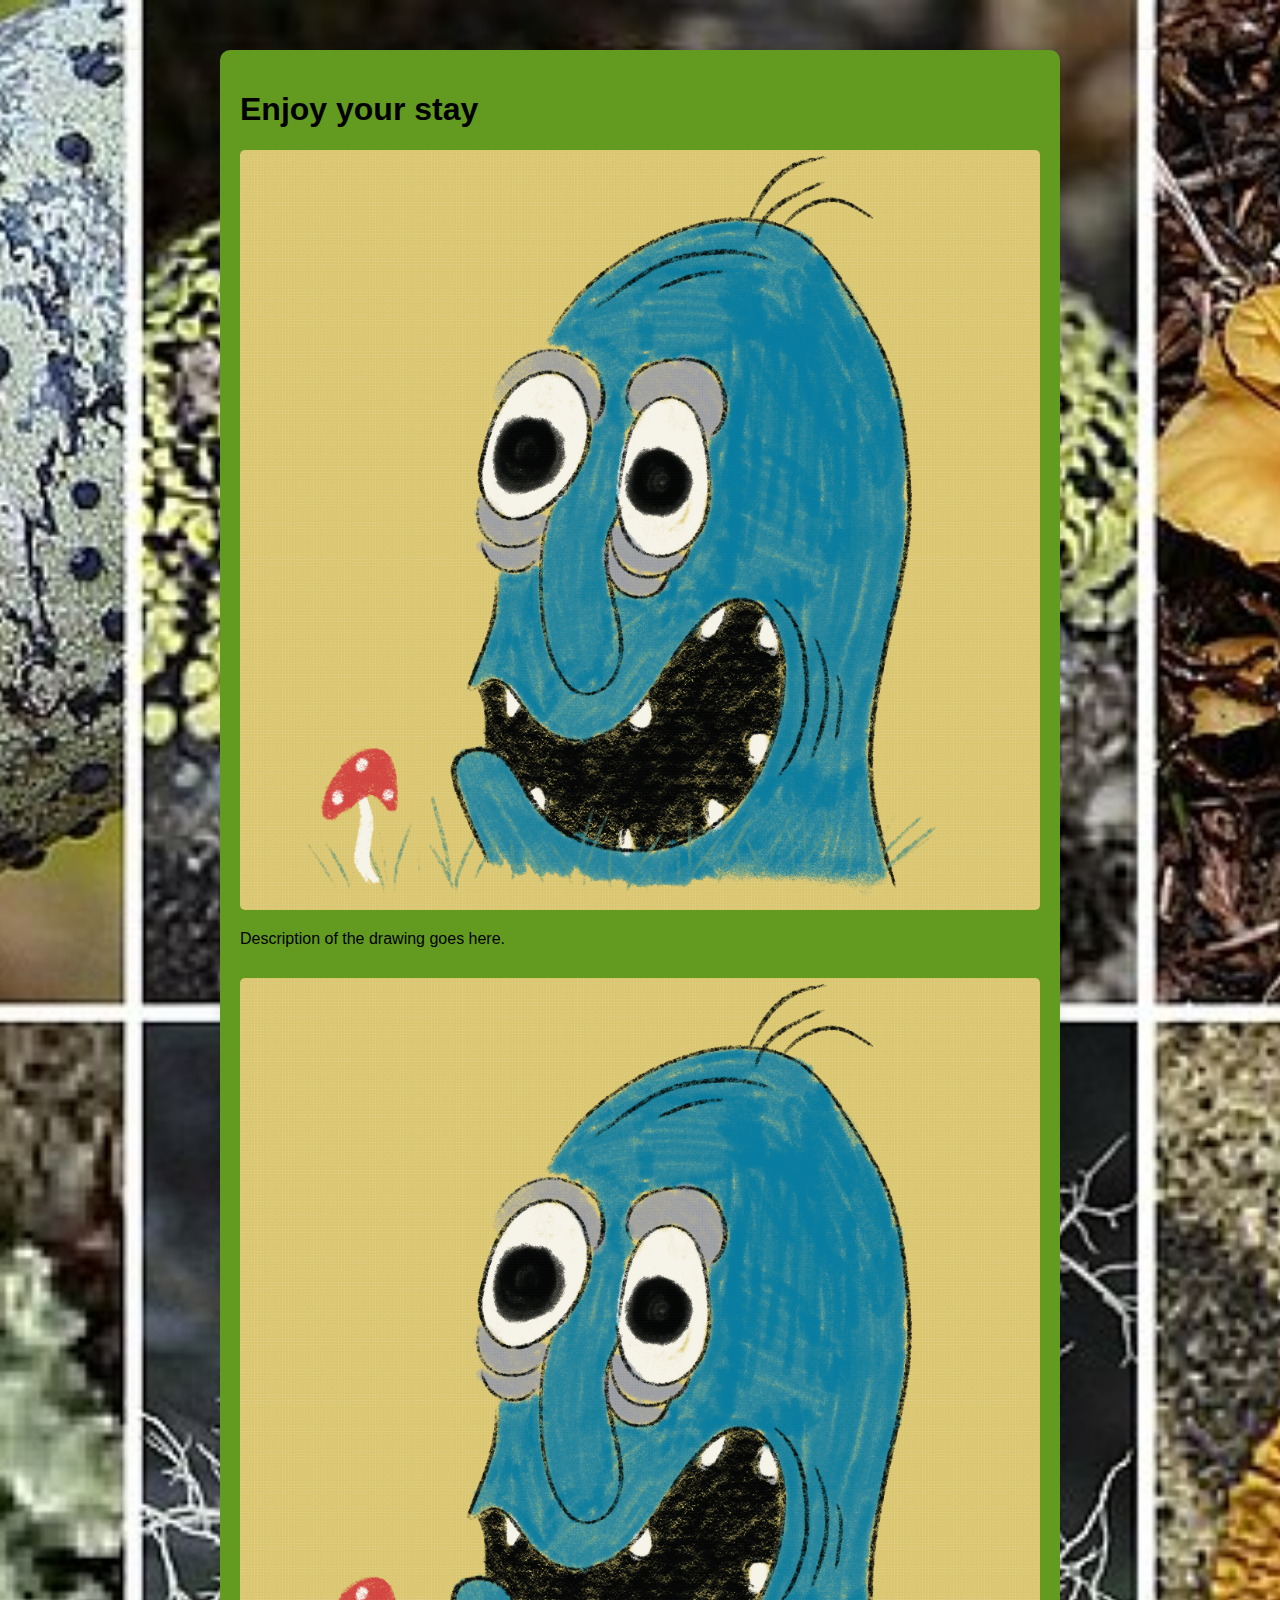
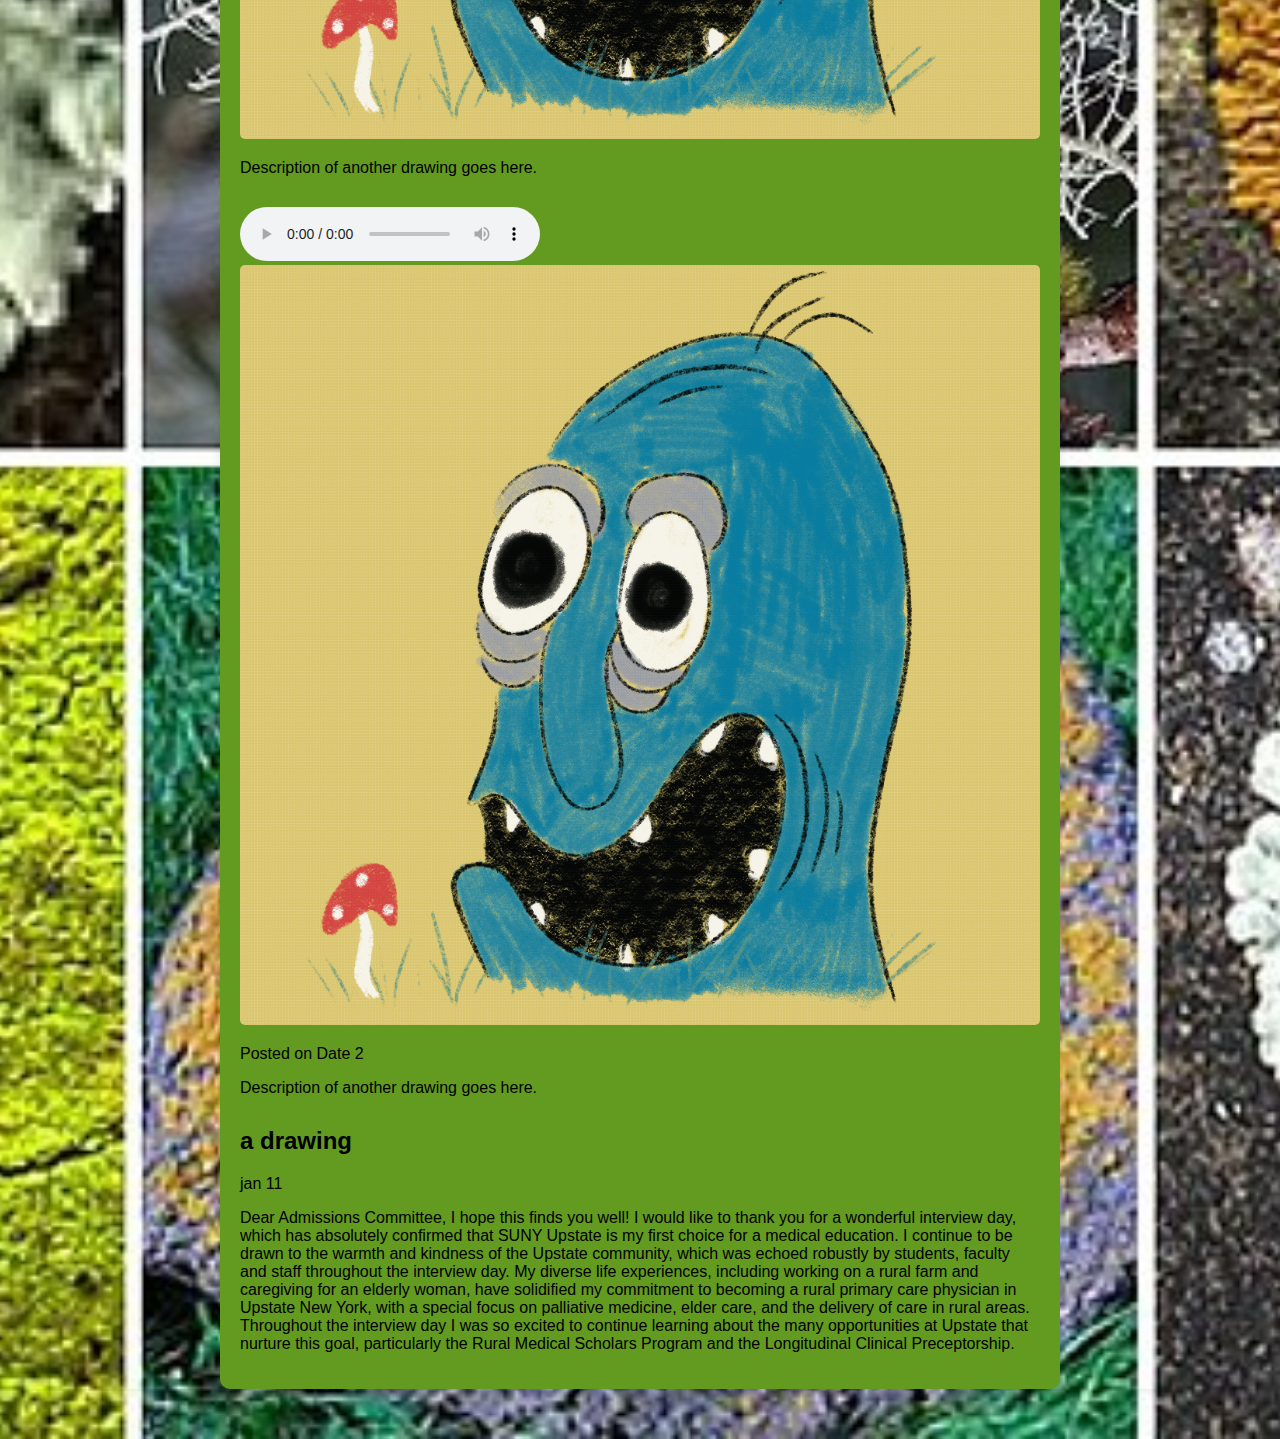
==== page2.html @ 06c56efe "initial commit" ====
<!DOCTYPE html>
<html lang="en">
<head>
    <meta charset="UTF-8">
    <meta name="viewport" content="width=device-width, initial-scale=1.0">
    <link rel="stylesheet" type="text/css" href="page2.css">
    <title>Stuff</title>
</head>
<body>

    <div class="drawings-page">
        <h1>Enjoy your stay</h1>

        <div class="drawing">
            <img src="backround.gif" alt="Drawing 1">
          
            
            <p>Description of the drawing goes here.</p>
        </div>

        <div class="drawing">
            <img src="backround.gif" alt="Drawing 2">
         
           
            <p>Description of another drawing goes here.</p>
        </div>

        <audio controls>
            <source src="audio1.mp3" type="audio/mp3">
            Your browser does not support the audio element.
        </audio>
        <div class="drawing">
            <img src="backround.gif" alt="Drawing 2">
         
            <p>Posted on Date 2</p>
            <p>Description of another drawing goes here.</p>
        </div>

        <div class="blog-post">
            <h2>a drawing</h2>
            <p>jan 11 </p>
            <p>Dear Admissions Committee, 

                I hope this finds you well! I would like to thank you for a wonderful interview day, which has absolutely confirmed that SUNY Upstate is my first choice for a medical education. I continue to be drawn to the warmth and kindness of the Upstate community, which was echoed robustly by students, faculty and staff throughout the interview day. 
                
                My diverse life experiences, including working on a rural farm and caregiving for an elderly woman, have solidified my commitment to becoming a rural primary care physician in Upstate New York, with a special focus on palliative medicine, elder care, and the delivery of care in rural areas. Throughout the interview day I was so excited to continue learning about the many opportunities at Upstate that nurture this goal, particularly the Rural Medical Scholars Program and the Longitudinal Clinical Preceptorship. 
                </p>
        </div>


    </div>

</body>
</html>
---- page2.css ----
body {
    font-family: Arial, sans-serif;
    margin: 0;
    padding: 0;
    background-image: url('lichen.jpg'); /* Add the path to your background image */
    background-size: cover;
    background-position: center;
    background-repeat: no-repeat;
    border-radius: 10px;
    box-shadow: 0 0 10px rgba(0, 0, 0, 0.1);
}

.drawings-page {
    max-width: 800px;
    margin: 50px auto;
    padding: 20px;
    background-color: #639b20; /* Add a white background color */
    border-radius: 10px;
    box-shadow: 0 0 10px rgba(0, 0, 0, 0.1);
}

.drawing {
    margin-bottom: 30px;
}

.drawing img {
    max-width: 100%; /* Ensure images don't exceed their container width */
    border-radius: 5px;
}

/* Rest of your CSS remains unchanged */
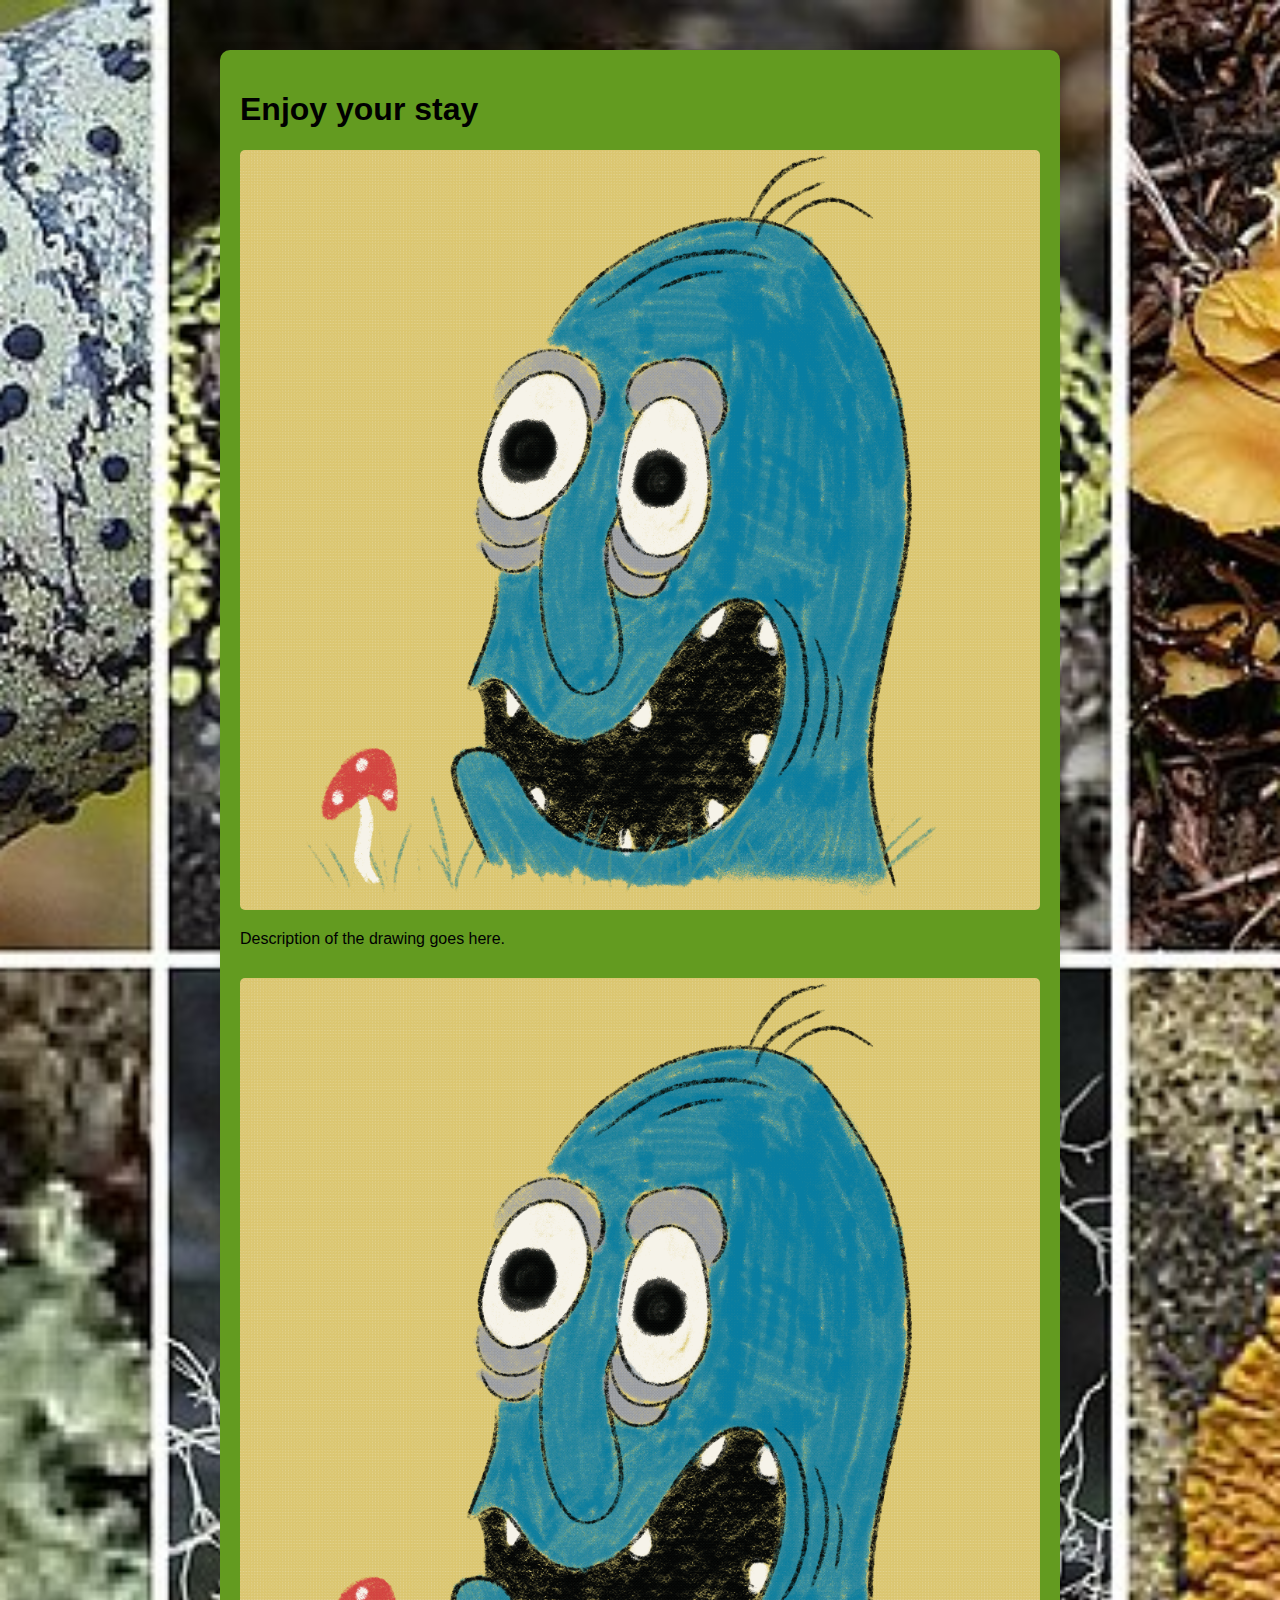
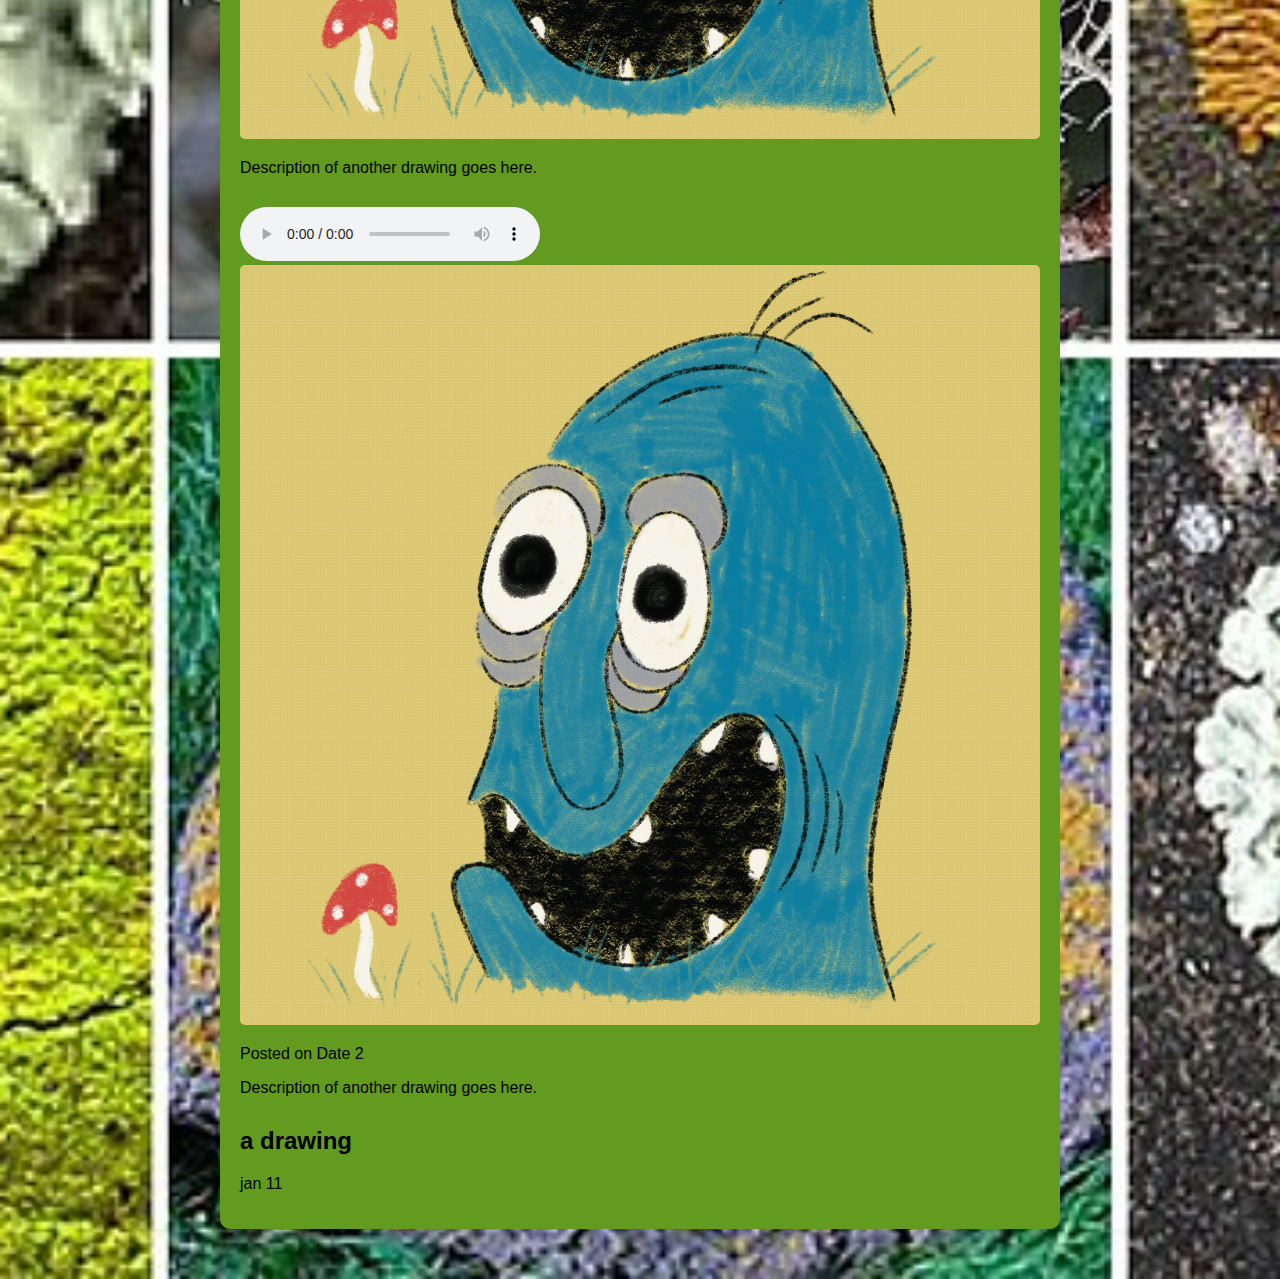
==== commit d20b41c1: "deleted post" ====
--- a/page2.html
+++ b/page2.html
@@ -40,12 +40,7 @@
         <div class="blog-post">
             <h2>a drawing</h2>
             <p>jan 11 </p>
-            <p>Dear Admissions Committee, 
-
-                I hope this finds you well! I would like to thank you for a wonderful interview day, which has absolutely confirmed that SUNY Upstate is my first choice for a medical education. I continue to be drawn to the warmth and kindness of the Upstate community, which was echoed robustly by students, faculty and staff throughout the interview day. 
-                
-                My diverse life experiences, including working on a rural farm and caregiving for an elderly woman, have solidified my commitment to becoming a rural primary care physician in Upstate New York, with a special focus on palliative medicine, elder care, and the delivery of care in rural areas. Throughout the interview day I was so excited to continue learning about the many opportunities at Upstate that nurture this goal, particularly the Rural Medical Scholars Program and the Longitudinal Clinical Preceptorship. 
-                </p>
+            <p>
         </div>
 
 
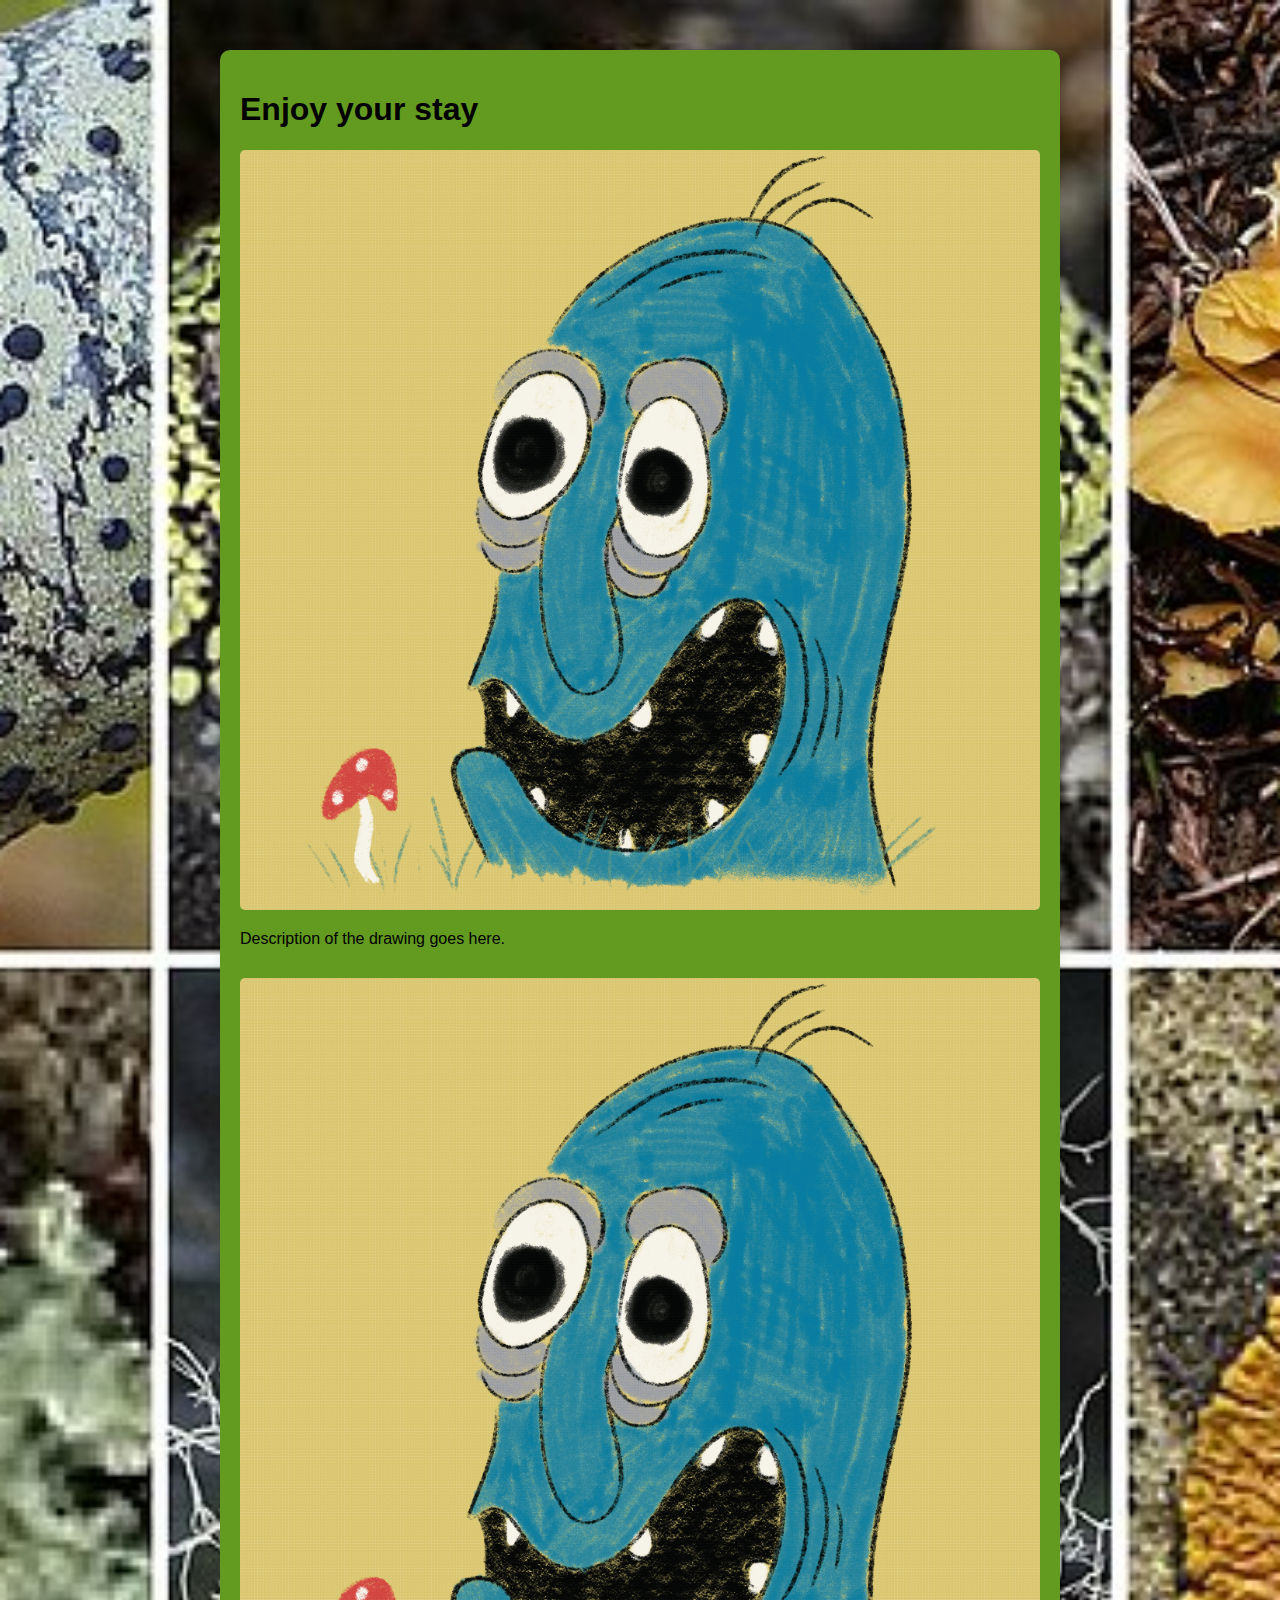
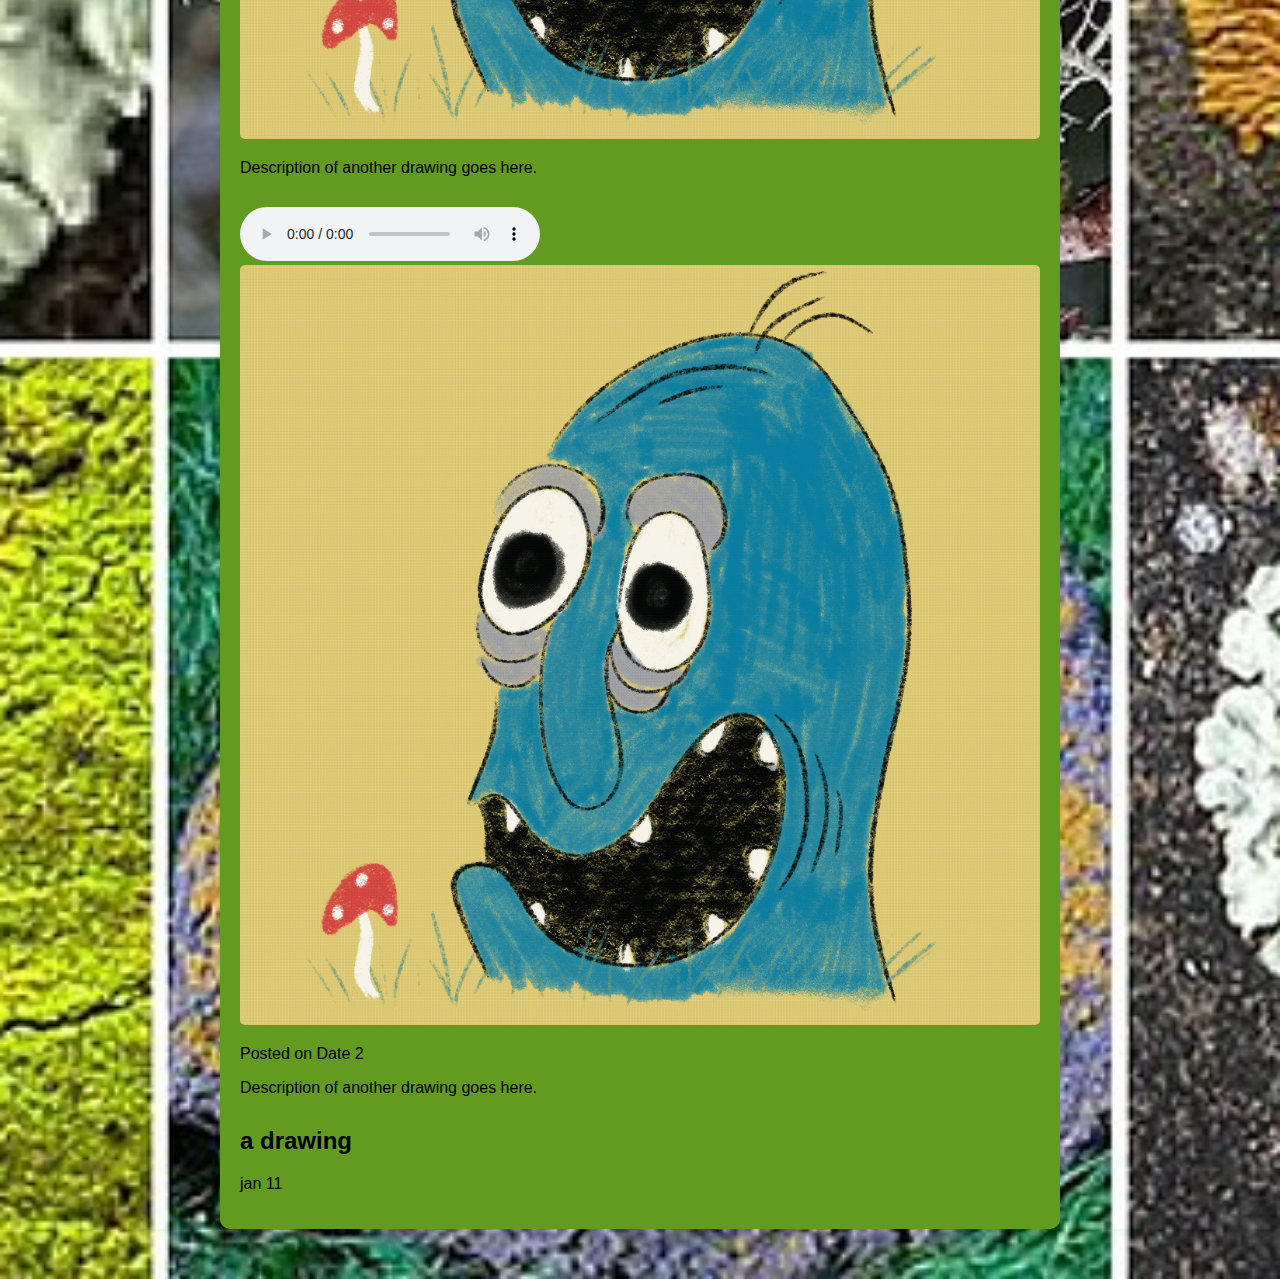
==== commit 27221fbc: "commit mailchimp final" ====
--- a/page2.html
+++ b/page2.html
@@ -6,6 +6,8 @@
     <meta name="viewport" content="width=device-width, initial-scale=1.0">
     <link rel="stylesheet" type="text/css" href="page2.css">
     <title>Stuff</title>
+
+    
 </head>
 <body>
 
